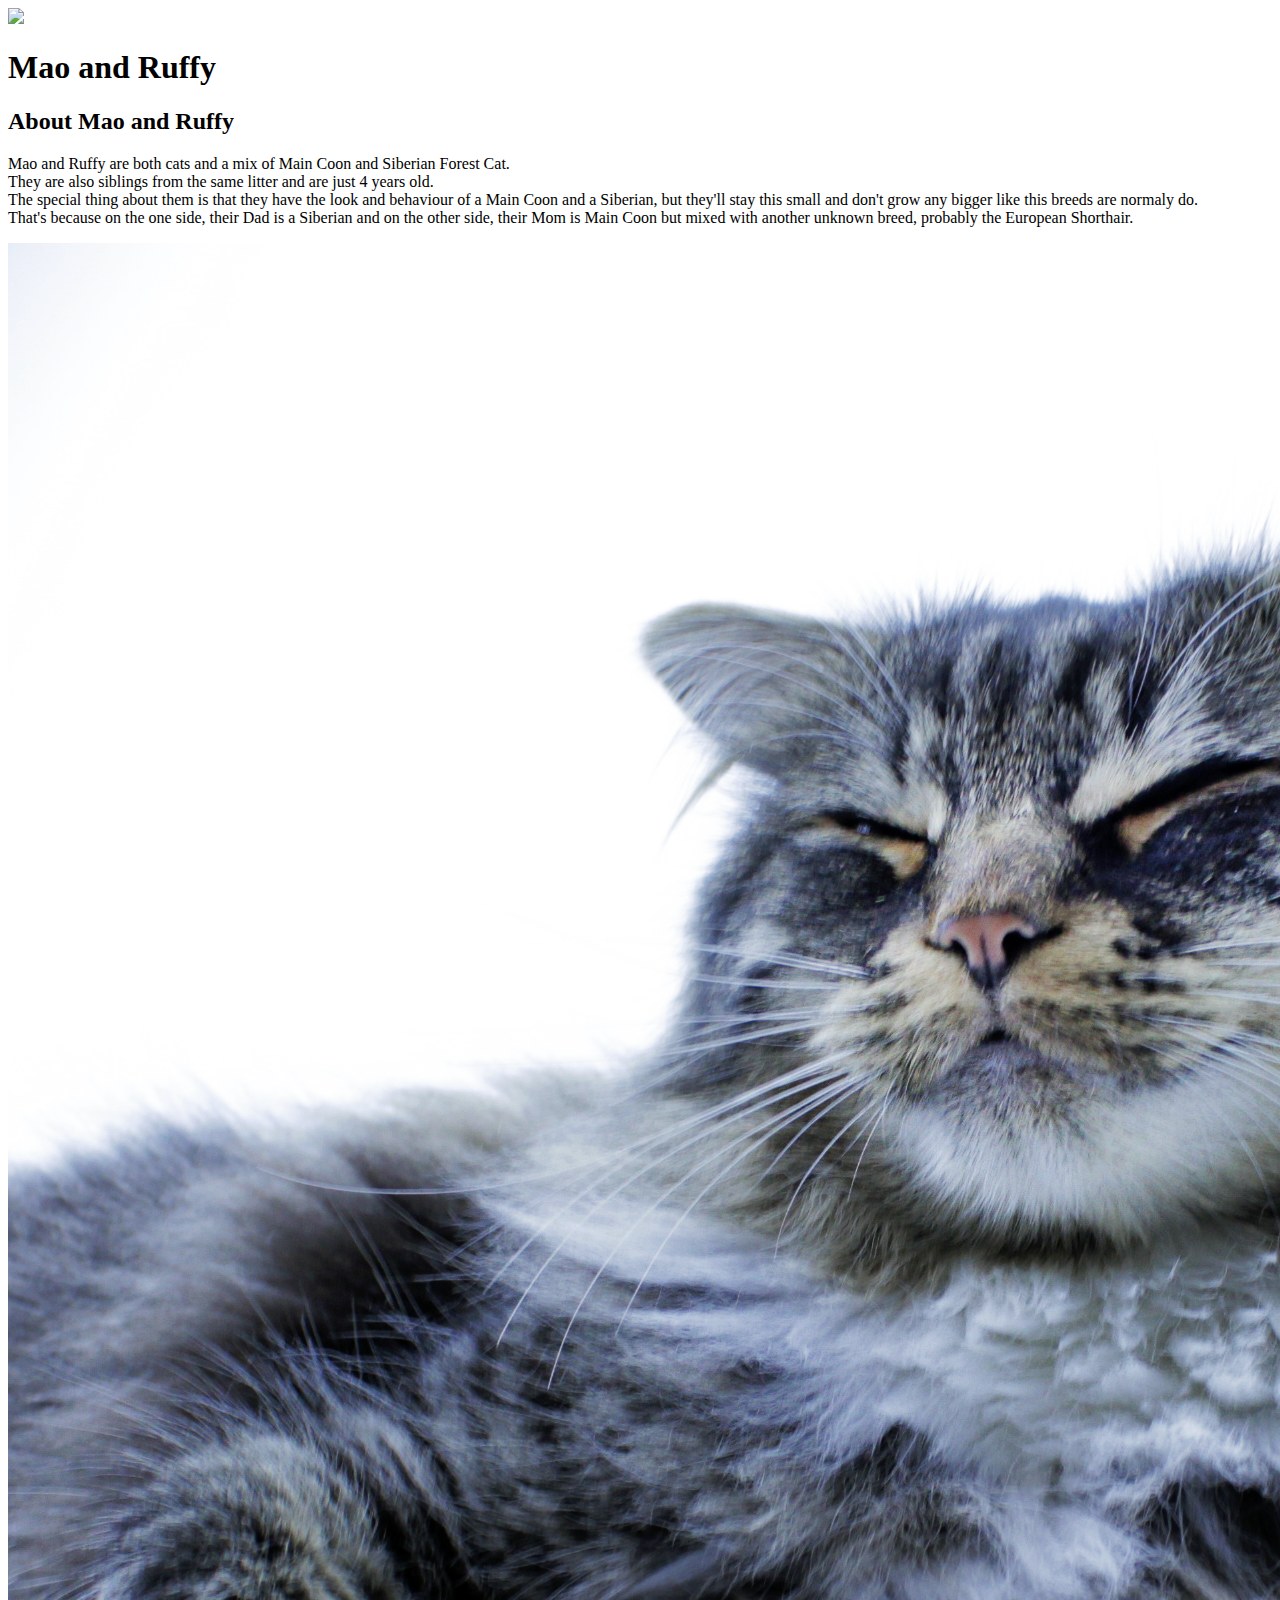
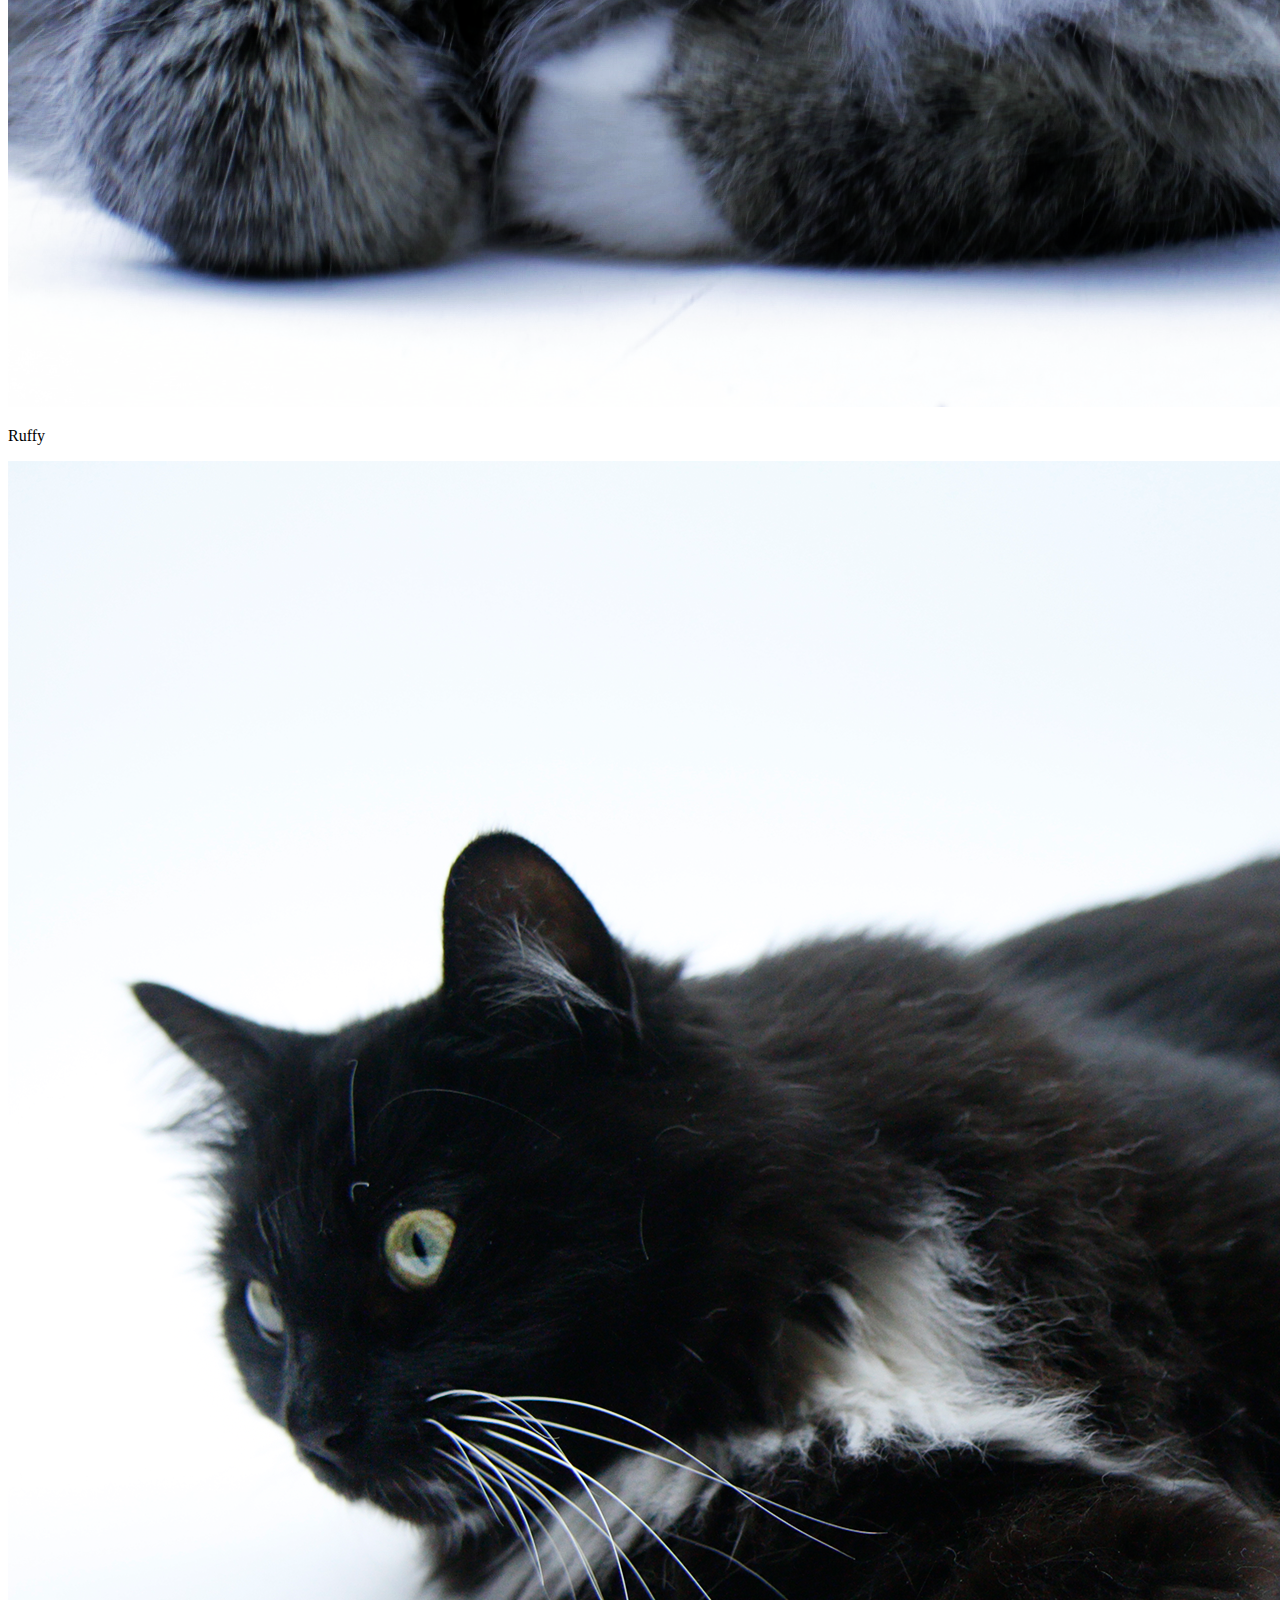
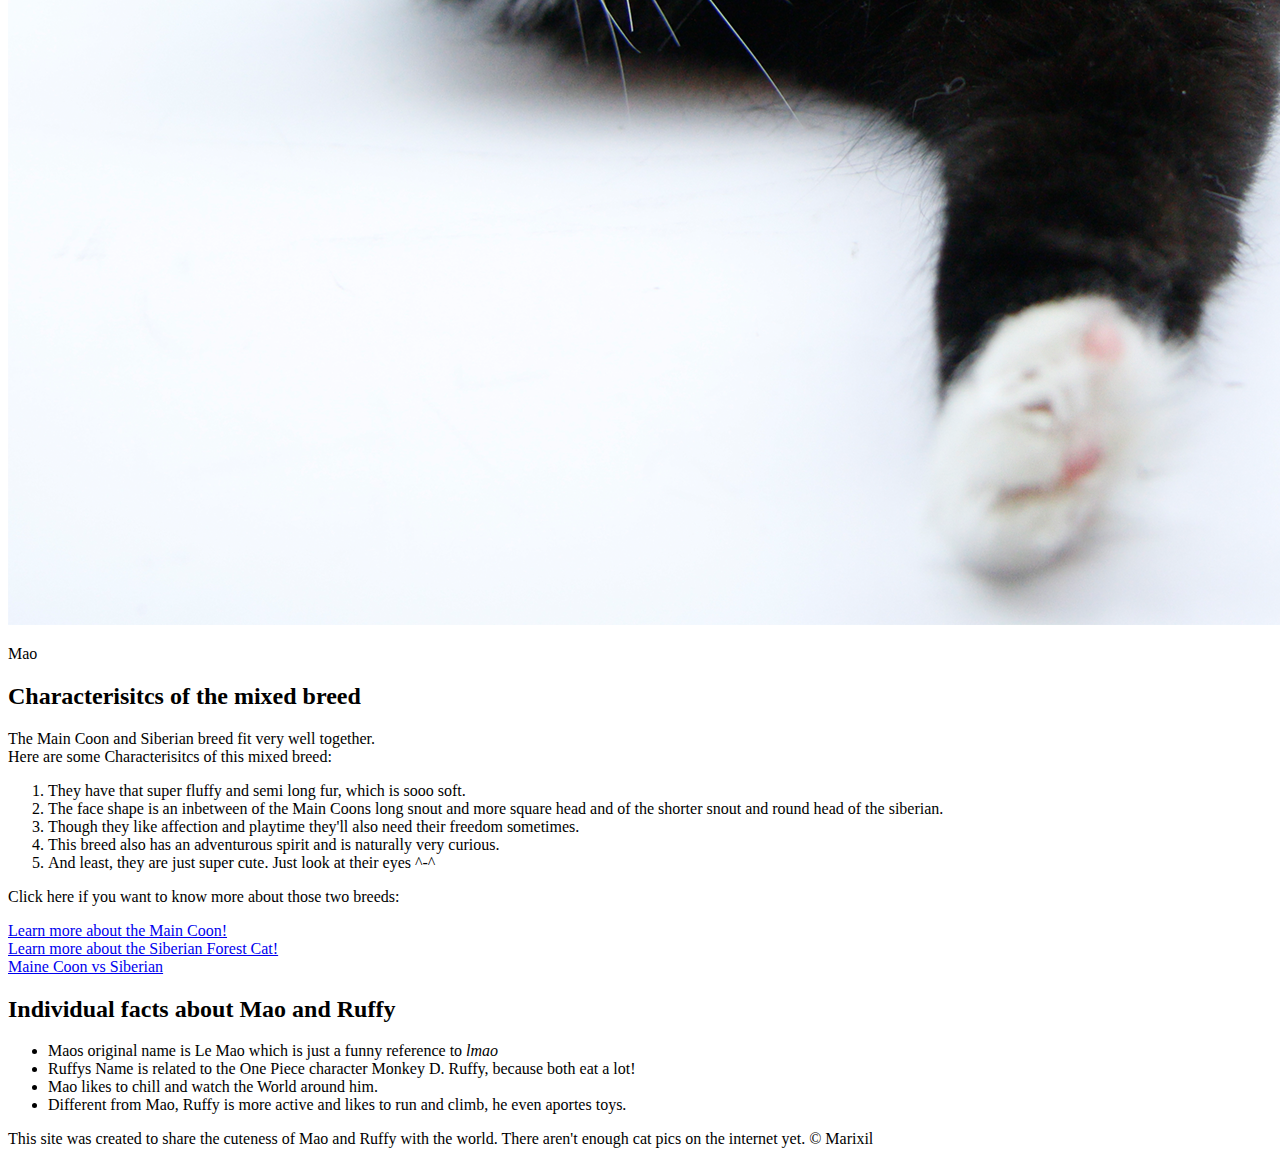
==== index.html @ 7069f0f0 "Added our cat's index file and some images" ====
<!DOCTYPE html>
<html>
<head>
	<meta charset="utf-8">
	<meta name="viewport" content="width=device-width, initial-scale=1">
	<title>Meet Mao and Ruffy</title>
	<link rel="icon" href="img/catlogo.png">
</head>
<body>
	<!-- header element-->
	<header>
		<img src="img/20200229_135935.jpg">
		<h1>Mao and Ruffy</h1>
	</header>
	<!-- main element-->
	<main>
		<h2>About Mao and Ruffy</h2>
		<p>Mao and Ruffy are both cats and a mix of Main Coon and Siberian Forest Cat.<br>
		They are also siblings from the same litter and are just 4 years old.<br>
		The special thing about them is that they have the look and behaviour of a Main Coon and a Siberian, but they'll stay this small and don't grow any bigger like this breeds are normaly do. <br>
		That's because on the one side, their Dad is a Siberian and on the other side, their Mom is Main Coon but mixed with another unknown breed, probably the European Shorthair.</p>
		<img src="img/ruffy.png">
		<p>Ruffy</p>
		<img src="img/mao.png">
		<p>Mao</p>
		<h2>Characterisitcs of the mixed breed</h2>
		<p>The Main Coon and Siberian breed fit very well together.<br> 
		Here are some Characterisitcs of this mixed breed:</p>
		<ol> 
			<li>They have that super fluffy and semi long fur, which is sooo soft. </li>
			<li>The face shape is an inbetween of the Main Coons long snout and more square head and of the shorter snout and round head of the siberian.</li>
			<li>Though they like affection and playtime they'll also need their freedom sometimes.</li>
			<li>This breed also has an adventurous spirit and is naturally very curious.</li>
			<li>And least, they are just super cute. Just look at their eyes ^-^</li>
		</ol>
		<p>Click here if you want to know more about those two breeds:</p>
		<a href="https://www.mainecooncentral.com/" target="_blank" title="www.mainecooncentral.com"> Learn more about the Main Coon!</a> <br>
		<a href="https://www.purina.co.uk/find-a-pet/cat-breeds/siberian-forest" target="_blank" title="https://www.purina.co.uk/find-a-pet/cat-breeds/siberian-forest"> Learn more about the Siberian Forest Cat!</a><br>
		<a href="https://thelittlecarnivore.com/en/blog/what-are-the-differences-maine-coon-siberian-cats" target="_blank" title="https://thelittlecarnivore.com/en/blog/what-are-the-differences-maine-coon-siberian-cats">Maine Coon vs Siberian</a>
		<h2>Individual facts about Mao and Ruffy</h2>
		<ul>
			<li>Maos original name is Le Mao which is just a funny reference to <i>lmao</i></li>
			<li>Ruffys Name is related to the One Piece character Monkey D. Ruffy, because both eat a lot!</li>
			<li>Mao likes to chill and watch the World around him.</li>
			<li>Different from Mao, Ruffy is more active and likes to run and climb, he even aportes toys.</li>
		</ul>
	</main>

		<!-- Footer element -->
		<footer>
			<p>This site was created to share the cuteness of Mao and Ruffy with the world. There aren't enough cat pics on the internet yet.
			&copy; Marixil</p>
</body>
</html>
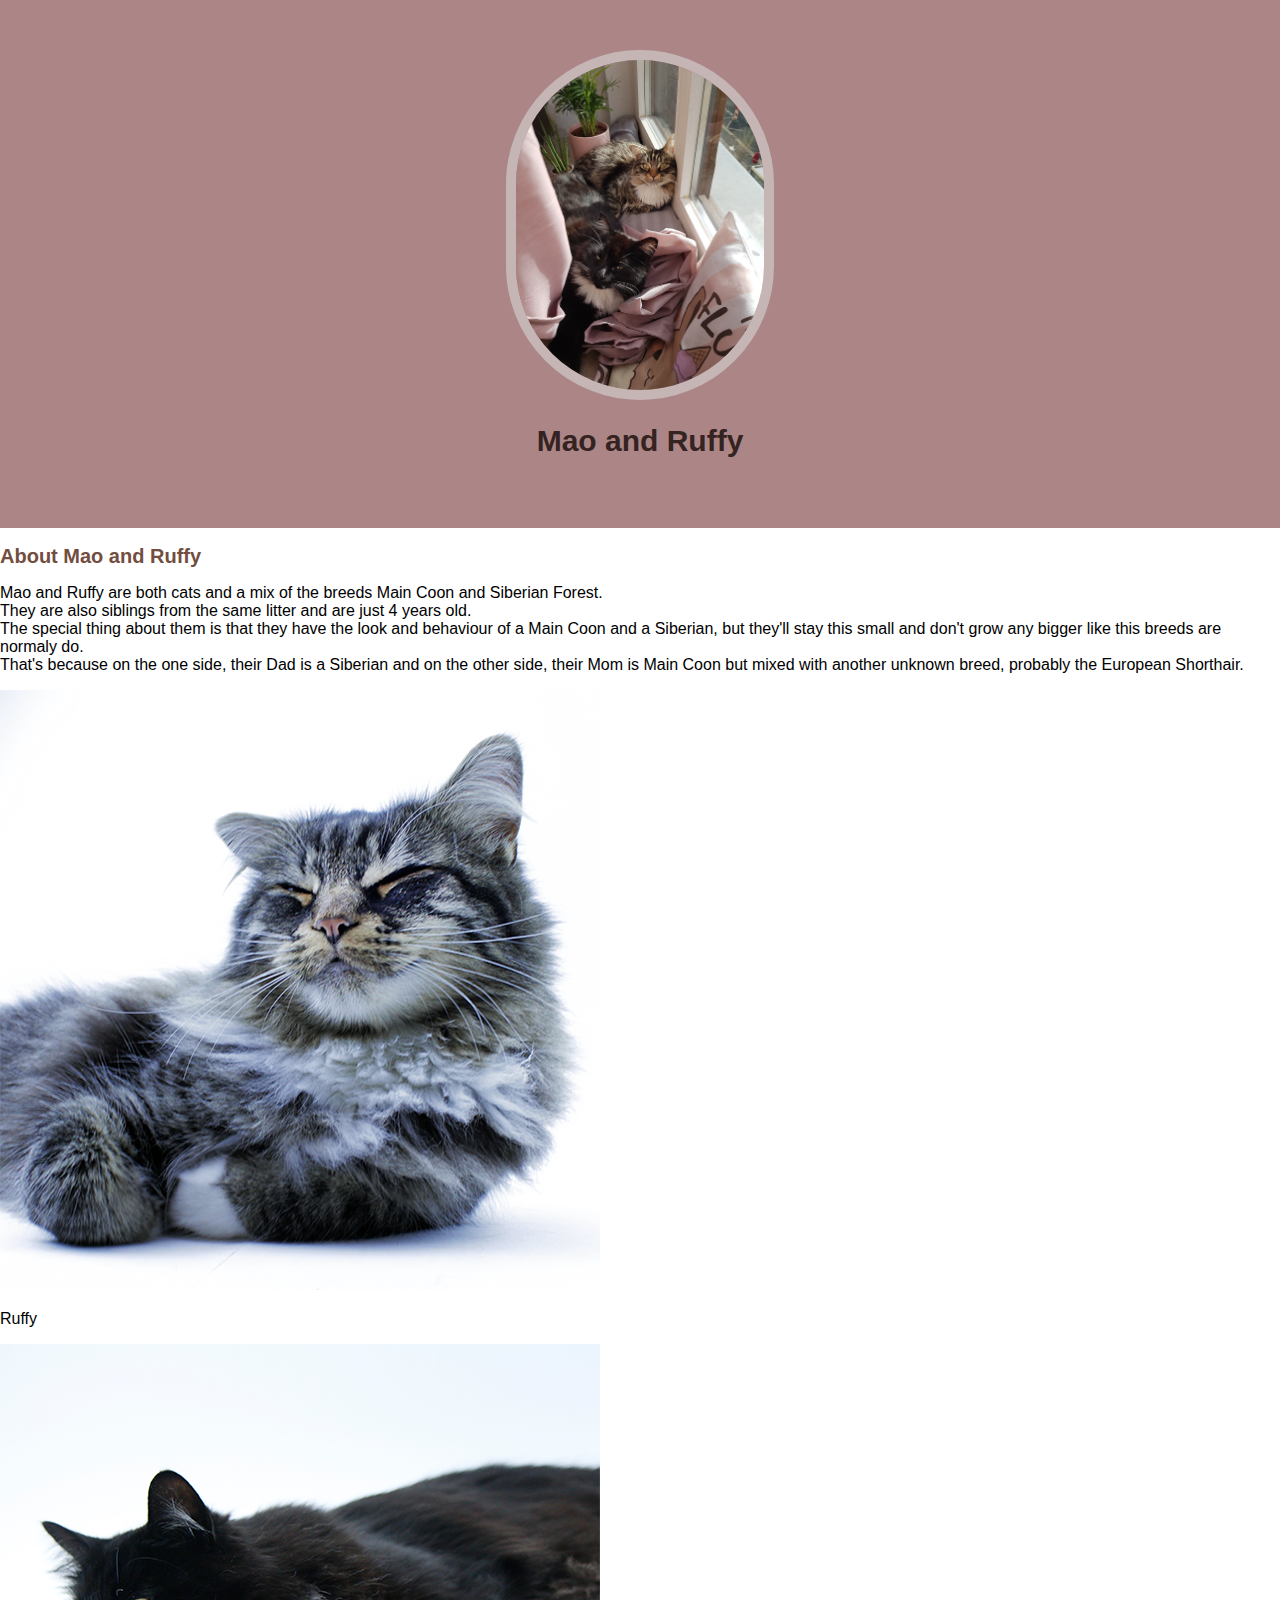
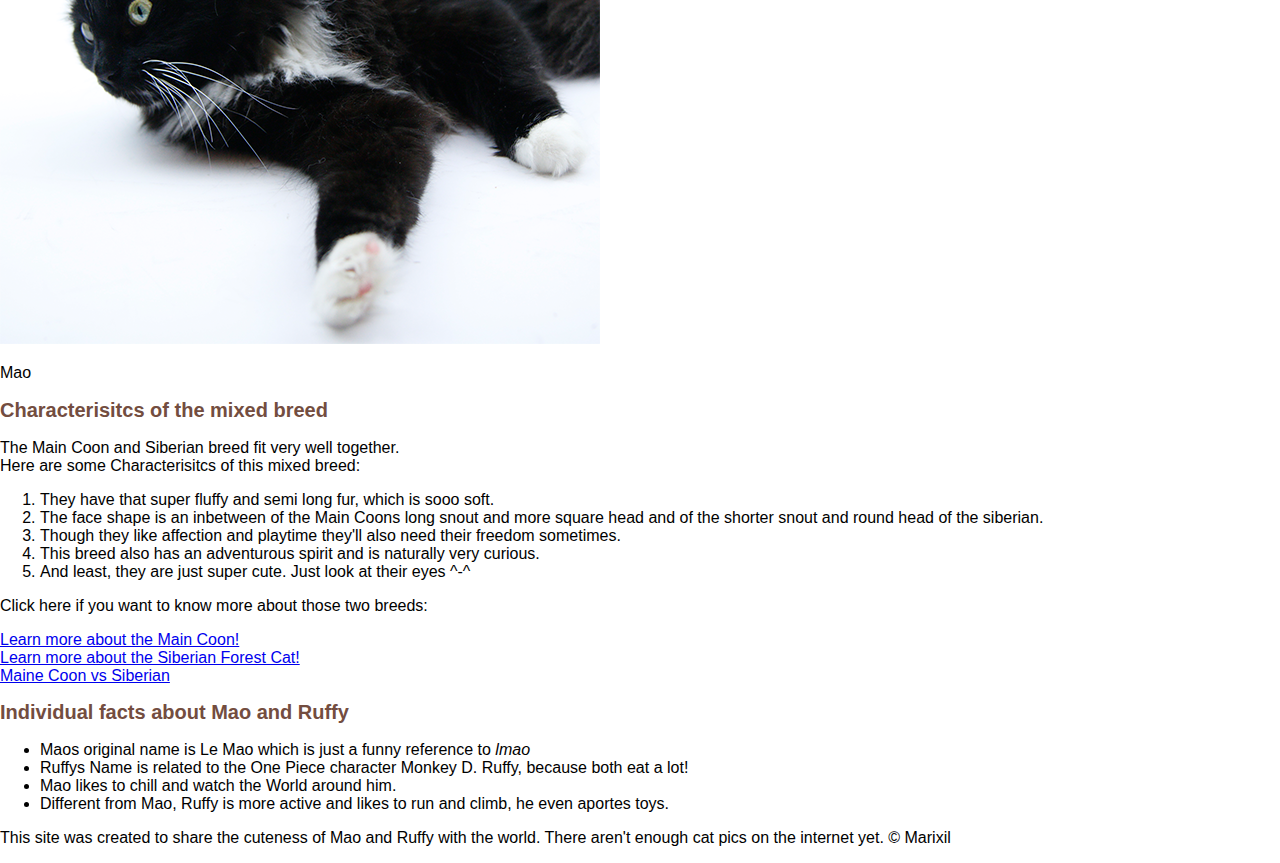
==== commit 55c9808e: "zeug und so" ====
--- a/index.html
+++ b/index.html
@@ -5,17 +5,18 @@
 	<meta name="viewport" content="width=device-width, initial-scale=1">
 	<title>Meet Mao and Ruffy</title>
 	<link rel="icon" href="img/catlogo.png">
+	<link rel="stylesheet" type="text/css" href="css/cats.css">
 </head>
 <body>
 	<!-- header element-->
 	<header>
-		<img src="img/20200229_135935.jpg">
+		<img src="img/20200229_135935.png">
 		<h1>Mao and Ruffy</h1>
 	</header>
 	<!-- main element-->
 	<main>
 		<h2>About Mao and Ruffy</h2>
-		<p>Mao and Ruffy are both cats and a mix of Main Coon and Siberian Forest Cat.<br>
+		<p>Mao and Ruffy are both cats and a mix of the breeds Main Coon and Siberian Forest.<br>
 		They are also siblings from the same litter and are just 4 years old.<br>
 		The special thing about them is that they have the look and behaviour of a Main Coon and a Siberian, but they'll stay this small and don't grow any bigger like this breeds are normaly do. <br>
 		That's because on the one side, their Dad is a Siberian and on the other side, their Mom is Main Coon but mixed with another unknown breed, probably the European Shorthair.</p>
--- a/css/cats.css
+++ b/css/cats.css
@@ -0,0 +1,31 @@
+body{
+	margin: 0;
+	font-family:Georgia, Gill Sans, Arial, sans-serif;
+	
+}
+
+header{
+	background-color: #ac8687;
+	text-align: center;
+	padding-top: 50px;
+	padding-bottom: 50px;
+
+}
+header h1{
+	font-size: 30px; 
+	color: #352321;
+	
+
+}
+
+header img{
+	border-radius: 200px;
+	height: 330px;
+	border:10px solid #c5b5b5;
+
+}
+
+h2{
+ font-size: 20px; 
+ color: #734d40;"
+}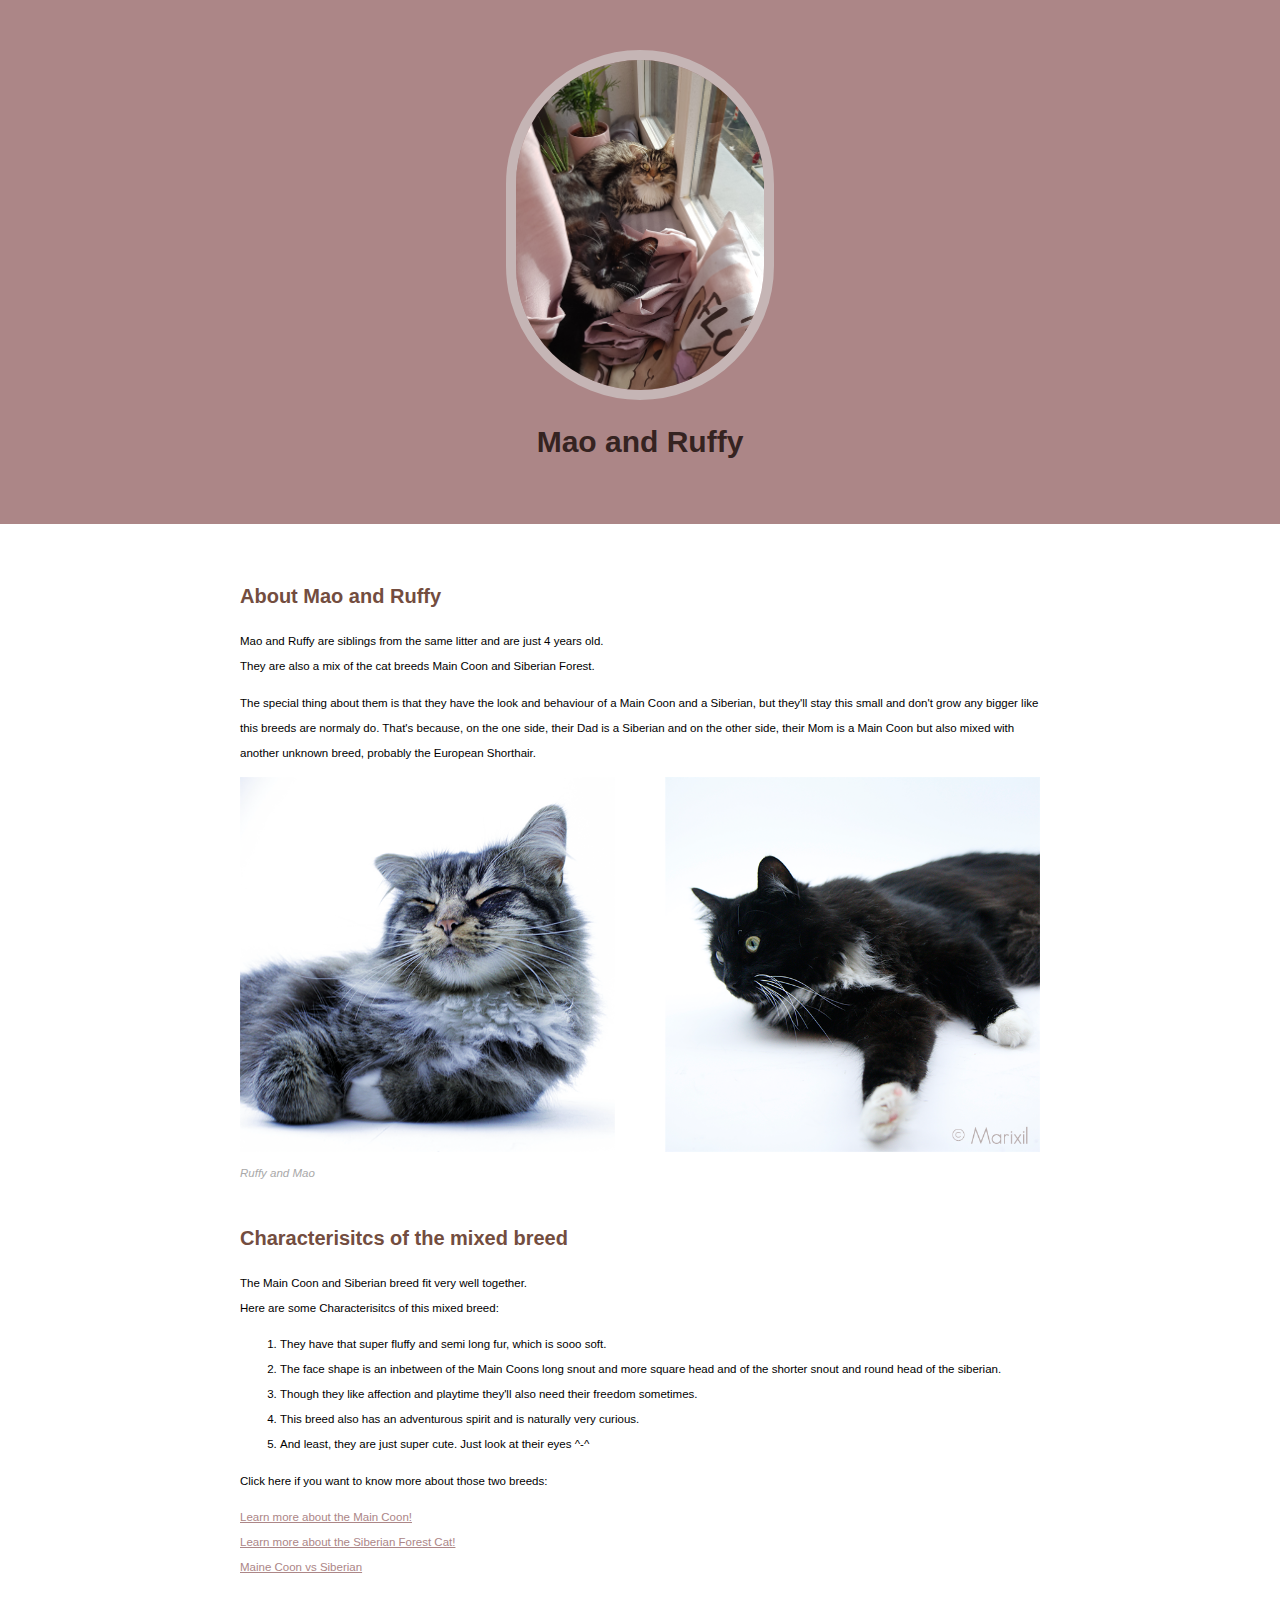
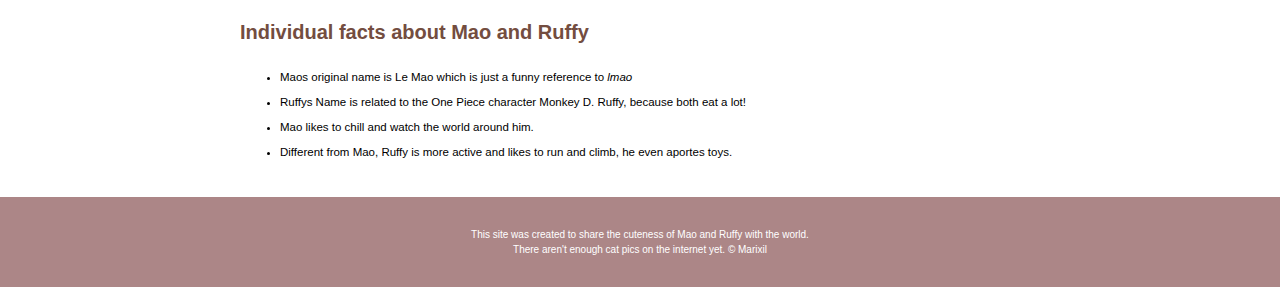
==== commit 04843305: "Wrote css for our cats website" ====
--- a/index.html
+++ b/index.html
@@ -16,14 +16,12 @@
 	<!-- main element-->
 	<main>
 		<h2>About Mao and Ruffy</h2>
-		<p>Mao and Ruffy are both cats and a mix of the breeds Main Coon and Siberian Forest.<br>
-		They are also siblings from the same litter and are just 4 years old.<br>
-		The special thing about them is that they have the look and behaviour of a Main Coon and a Siberian, but they'll stay this small and don't grow any bigger like this breeds are normaly do. <br>
-		That's because on the one side, their Dad is a Siberian and on the other side, their Mom is Main Coon but mixed with another unknown breed, probably the European Shorthair.</p>
-		<img src="img/ruffy.png">
-		<p>Ruffy</p>
-		<img src="img/mao.png">
-		<p>Mao</p>
+		<p>Mao and Ruffy are siblings from the same litter and are just 4 years old.<br>
+		They are also a mix of the cat breeds Main Coon and Siberian Forest.</p>
+		<p>The special thing about them is that they have the look and behaviour of a Main Coon and a Siberian, but they'll stay this small and don't grow any bigger like this breeds are normaly do. That's because, on the one side, their Dad is a Siberian and on the other side, their Mom is a Main Coon but also mixed with another unknown breed, probably the European Shorthair.</p>
+		
+		<img src="img/maoruffy.png">
+		<p class="caption">Ruffy and Mao</p>
 		<h2>Characterisitcs of the mixed breed</h2>
 		<p>The Main Coon and Siberian breed fit very well together.<br> 
 		Here are some Characterisitcs of this mixed breed:</p>
@@ -42,14 +40,14 @@
 		<ul>
 			<li>Maos original name is Le Mao which is just a funny reference to <i>lmao</i></li>
 			<li>Ruffys Name is related to the One Piece character Monkey D. Ruffy, because both eat a lot!</li>
-			<li>Mao likes to chill and watch the World around him.</li>
+			<li>Mao likes to chill and watch the world around him.</li>
 			<li>Different from Mao, Ruffy is more active and likes to run and climb, he even aportes toys.</li>
 		</ul>
 	</main>
 
 		<!-- Footer element -->
 		<footer>
-			<p>This site was created to share the cuteness of Mao and Ruffy with the world. There aren't enough cat pics on the internet yet.
+			<p>This site was created to share the cuteness of Mao and Ruffy with the world.<br> There aren't enough cat pics on the internet yet.
 			&copy; Marixil</p>
 </body>
 </html>--- a/css/cats.css
+++ b/css/cats.css
@@ -1,7 +1,8 @@
 body{
 	margin: 0;
-	font-family:Georgia, Gill Sans, Arial, sans-serif;
-	
+	font-size: 11.5px;
+	line-height: 25px;
+	font-family: Arial, sans-serif;
 }
 
 header{
@@ -24,8 +25,45 @@
 	border:10px solid #c5b5b5;
 
 }
+h1, h2{
+	font-family:Georgia, Gill Sans, sans-serif;
+}
 
 h2{
  font-size: 20px; 
- color: #734d40;"
+ color: #734d40;
+ margin: 40px 0 20px;
+}
+
+
+main{
+	max-width: 800px;
+	margin: 0 auto;
+	padding: 20px;
+}
+main img{
+	max-width: 100%;
+}
+
+a{
+	color: #ac8687;
+}
+a:hover{
+	color: white;
+	background-color: gray;
+}
+footer{
+	background-color: #ac8687;
+	text-align: center;
+	font-size: 10px;
+	line-height: 15px;
+	color: white;
+	padding: 20px;
+	margin: 0;
+}
+
+p.caption{
+	color: darkgray;
+	font-style: italic;
+	margin-top:0;
 }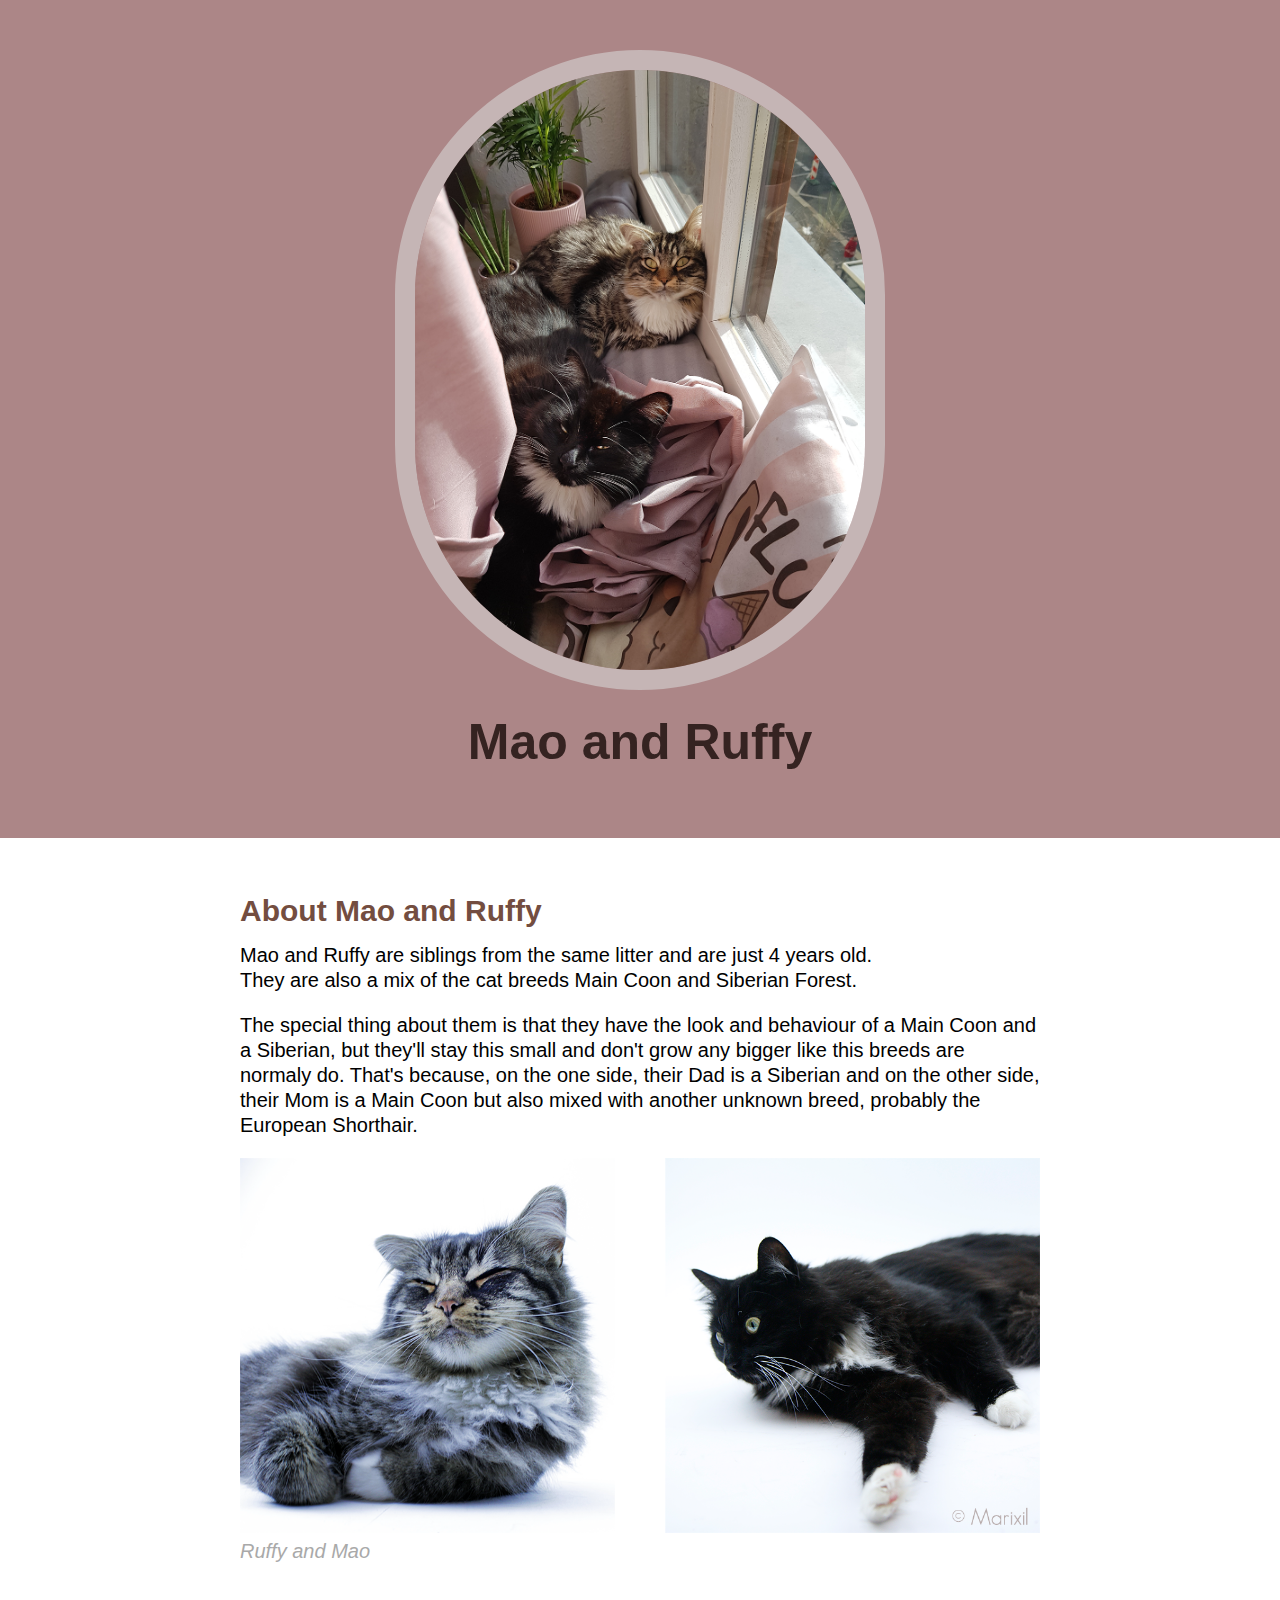
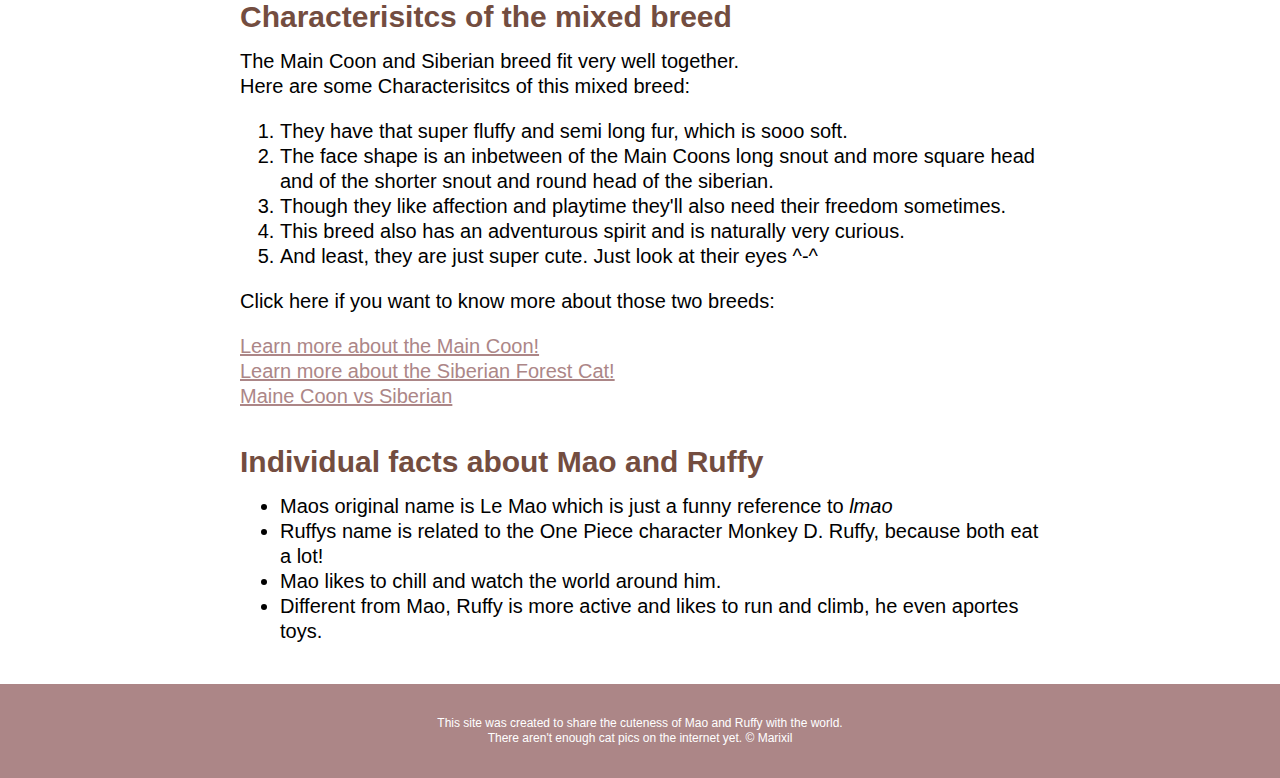
==== commit daec9754: "Changed for Mobile" ====
--- a/index.html
+++ b/index.html
@@ -39,12 +39,12 @@
 		<h2>Individual facts about Mao and Ruffy</h2>
 		<ul>
 			<li>Maos original name is Le Mao which is just a funny reference to <i>lmao</i></li>
-			<li>Ruffys Name is related to the One Piece character Monkey D. Ruffy, because both eat a lot!</li>
+			<li>Ruffys name is related to the One Piece character Monkey D. Ruffy, because both eat a lot!</li>
 			<li>Mao likes to chill and watch the world around him.</li>
 			<li>Different from Mao, Ruffy is more active and likes to run and climb, he even aportes toys.</li>
 		</ul>
 	</main>
-
+		<!-- header img max-width: 800px;-->
 		<!-- Footer element -->
 		<footer>
 			<p>This site was created to share the cuteness of Mao and Ruffy with the world.<br> There aren't enough cat pics on the internet yet.
--- a/css/cats.css
+++ b/css/cats.css
@@ -1,6 +1,6 @@
 body{
 	margin: 0;
-	font-size: 11.5px;
+	font-size: 20px;
 	line-height: 25px;
 	font-family: Arial, sans-serif;
 }
@@ -10,27 +10,27 @@
 	text-align: center;
 	padding-top: 50px;
 	padding-bottom: 50px;
+}
 
-}
 header h1{
-	font-size: 30px; 
+	font-size: 50px; 
 	color: #352321;
-	
-
 }
 
 header img{
-	border-radius: 200px;
-	height: 330px;
-	border:10px solid #c5b5b5;
+	border-radius: 350px;
+	height: 600px;
+	max-width: 800px;
+	border:20px solid #c5b5b5;
+	 
+}
 
-}
 h1, h2{
 	font-family:Georgia, Gill Sans, sans-serif;
 }
 
 h2{
- font-size: 20px; 
+ font-size: 30px; 
  color: #734d40;
  margin: 40px 0 20px;
 }
@@ -55,7 +55,7 @@
 footer{
 	background-color: #ac8687;
 	text-align: center;
-	font-size: 10px;
+	font-size: 12px;
 	line-height: 15px;
 	color: white;
 	padding: 20px;
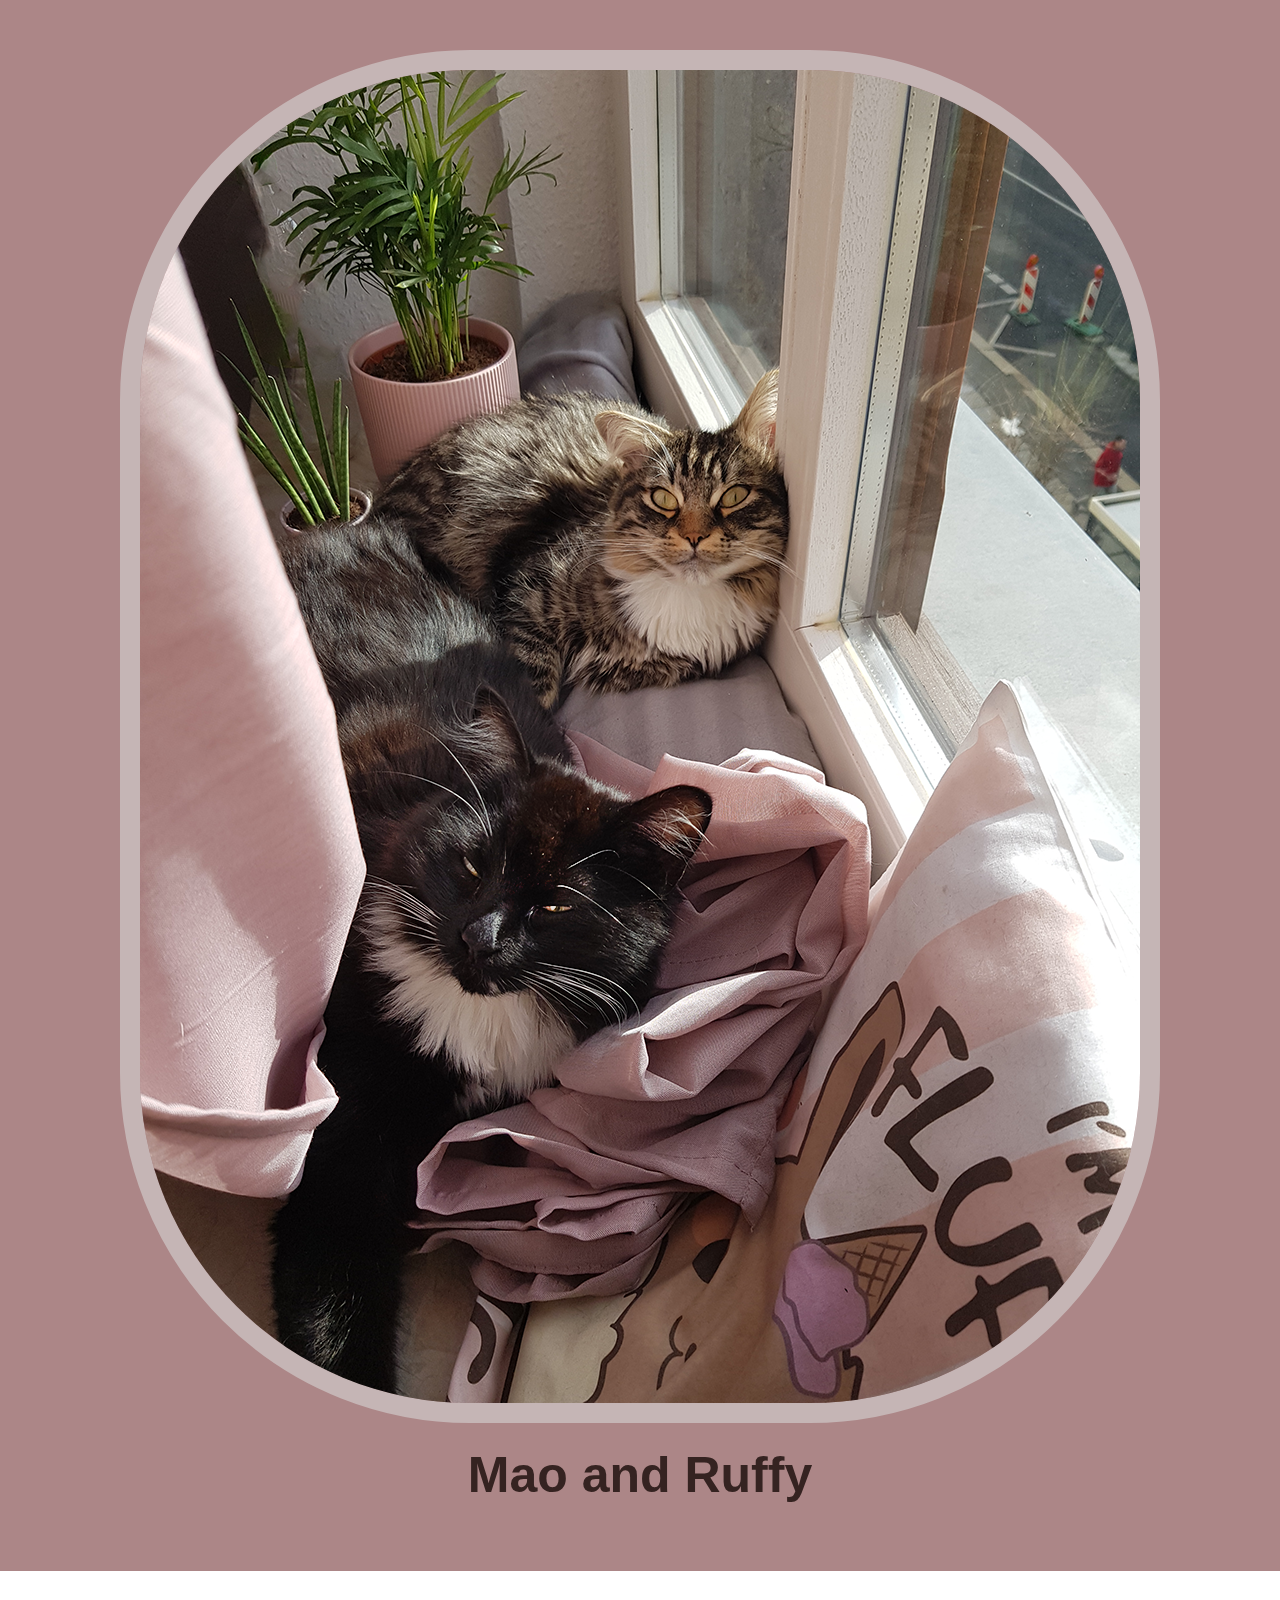
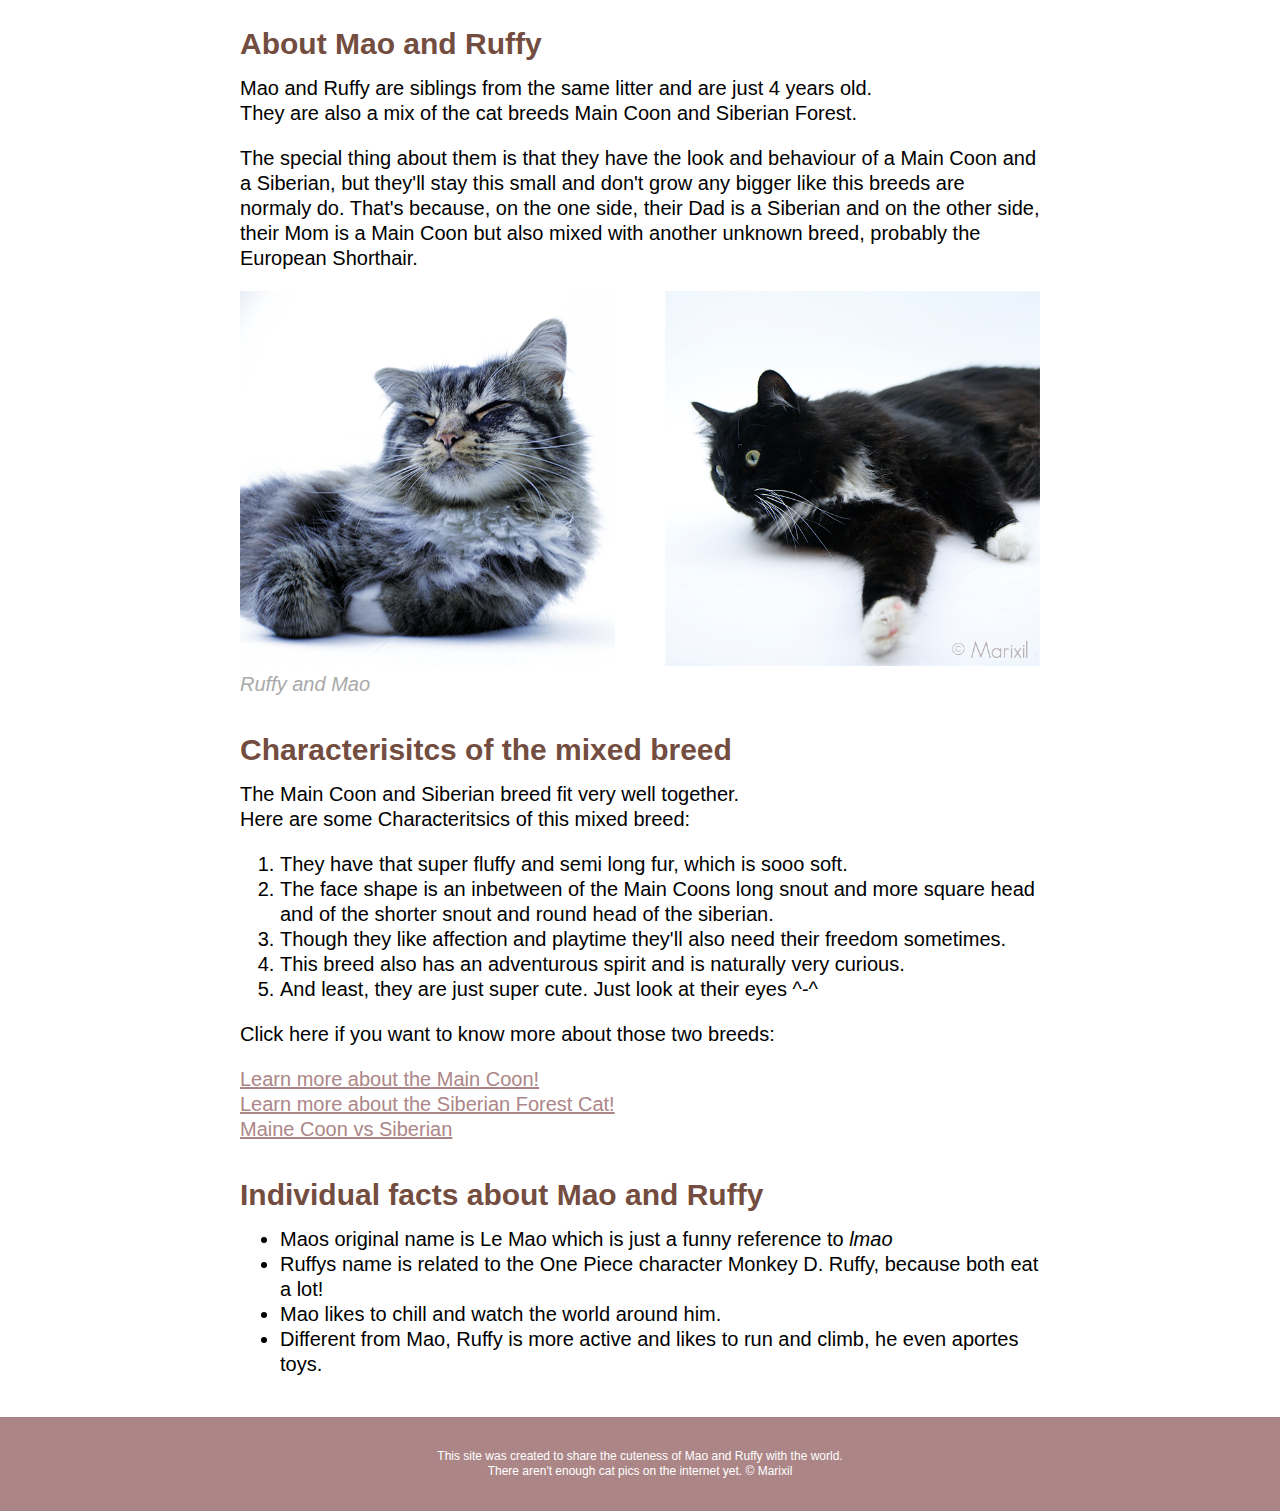
==== commit 443a8a4d: "Fixing of Typo mistake" ====
--- a/index.html
+++ b/index.html
@@ -24,7 +24,7 @@
 		<p class="caption">Ruffy and Mao</p>
 		<h2>Characterisitcs of the mixed breed</h2>
 		<p>The Main Coon and Siberian breed fit very well together.<br> 
-		Here are some Characterisitcs of this mixed breed:</p>
+		Here are some Characteritsics of this mixed breed:</p>
 		<ol> 
 			<li>They have that super fluffy and semi long fur, which is sooo soft. </li>
 			<li>The face shape is an inbetween of the Main Coons long snout and more square head and of the shorter snout and round head of the siberian.</li>
@@ -44,7 +44,7 @@
 			<li>Different from Mao, Ruffy is more active and likes to run and climb, he even aportes toys.</li>
 		</ul>
 	</main>
-		<!-- header img max-width: 800px;-->
+	
 		<!-- Footer element -->
 		<footer>
 			<p>This site was created to share the cuteness of Mao and Ruffy with the world.<br> There aren't enough cat pics on the internet yet.
--- a/css/cats.css
+++ b/css/cats.css
@@ -15,12 +15,13 @@
 header h1{
 	font-size: 50px; 
 	color: #352321;
+	
 }
 
 header img{
 	border-radius: 350px;
-	height: 600px;
-	max-width: 800px;
+	  max-width: 80%;
+  height:100%;
 	border:20px solid #c5b5b5;
 	 
 }
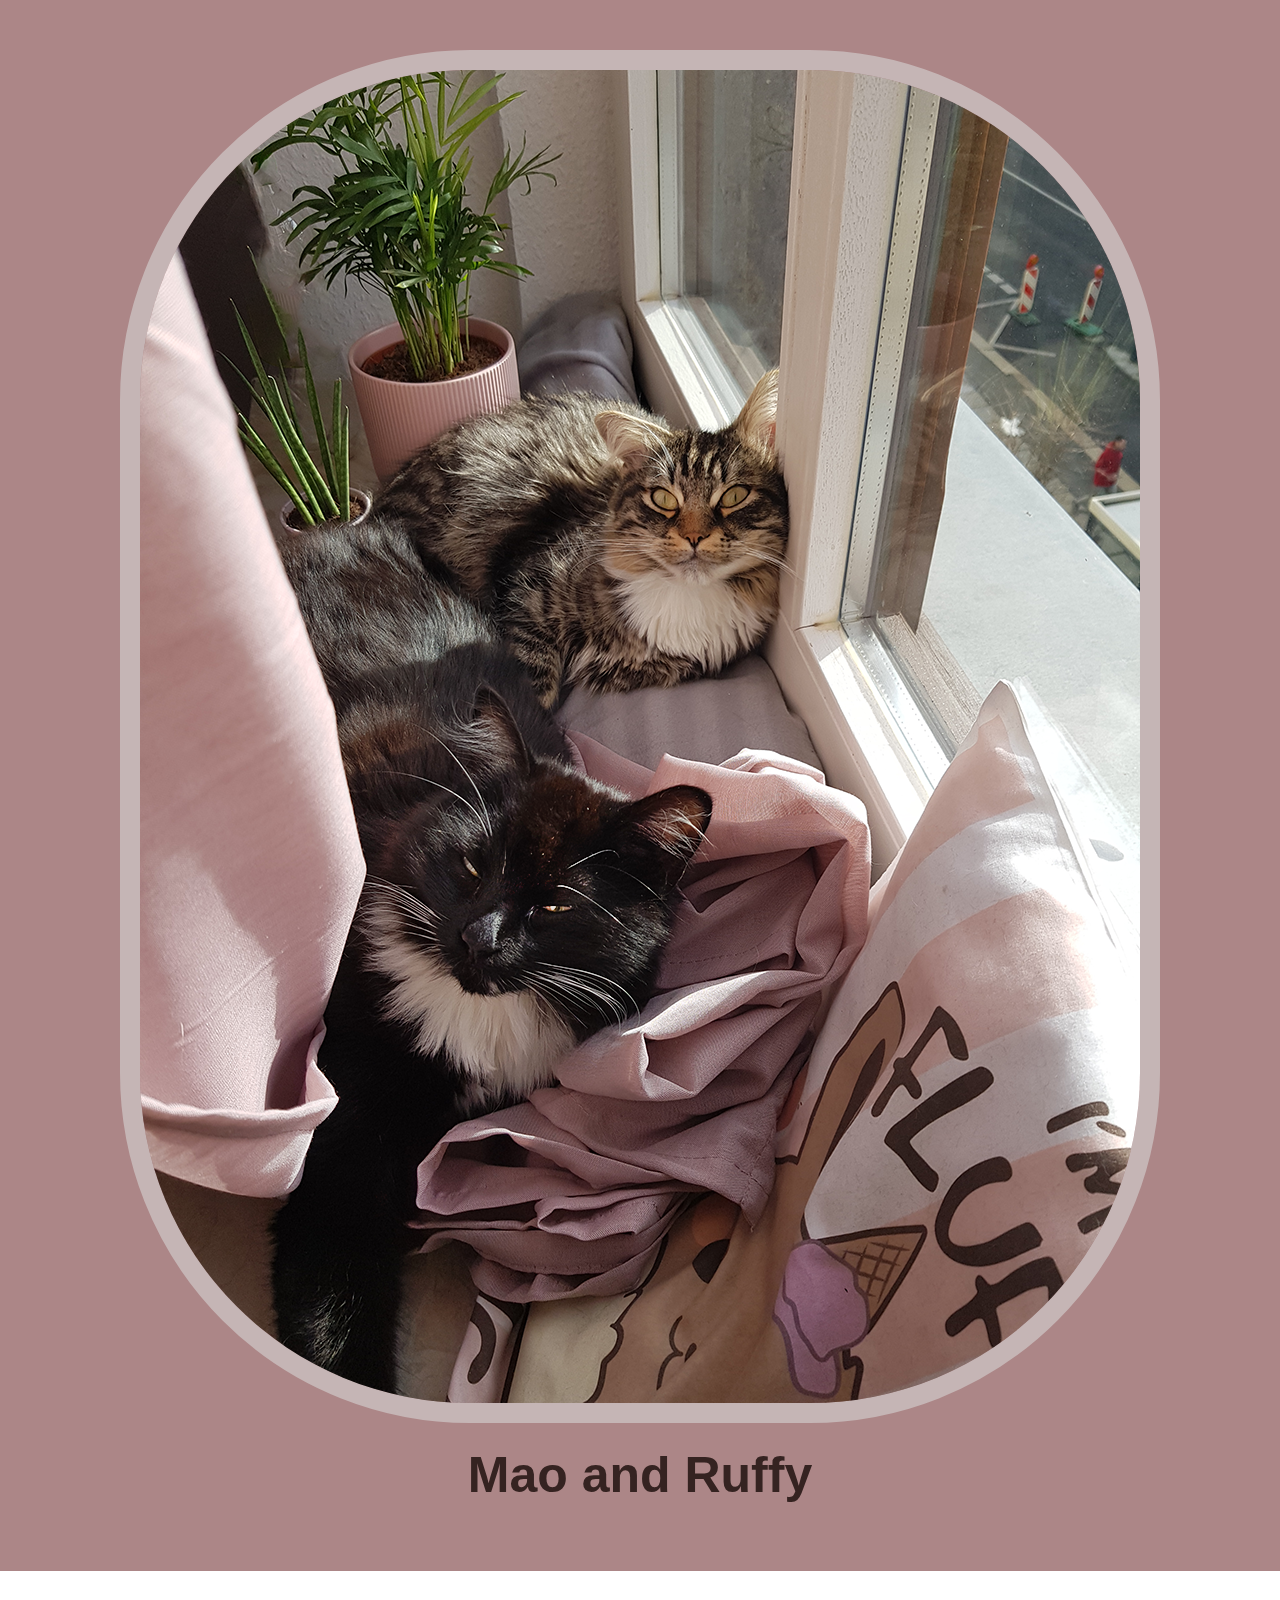
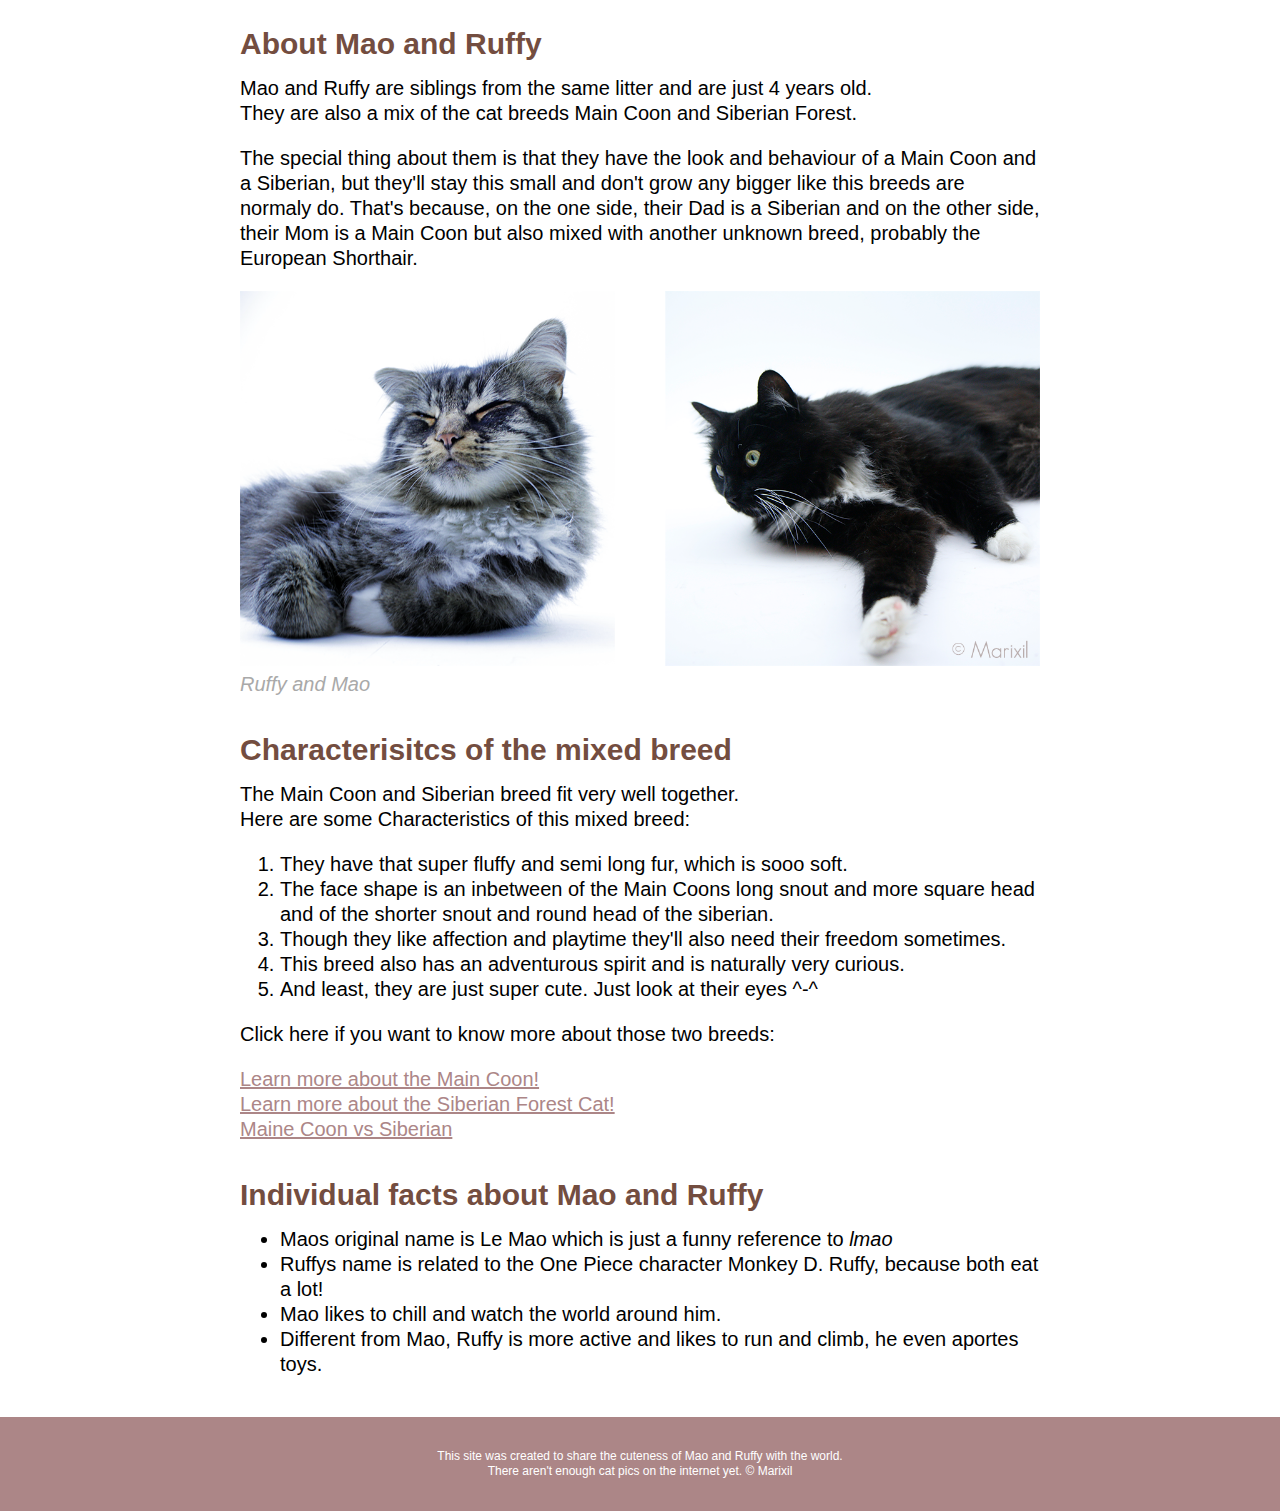
==== commit c56fba32: "Update index.html" ====
--- a/index.html
+++ b/index.html
@@ -24,7 +24,7 @@
 		<p class="caption">Ruffy and Mao</p>
 		<h2>Characterisitcs of the mixed breed</h2>
 		<p>The Main Coon and Siberian breed fit very well together.<br> 
-		Here are some Characteritsics of this mixed breed:</p>
+		Here are some Characteristics of this mixed breed:</p>
 		<ol> 
 			<li>They have that super fluffy and semi long fur, which is sooo soft. </li>
 			<li>The face shape is an inbetween of the Main Coons long snout and more square head and of the shorter snout and round head of the siberian.</li>
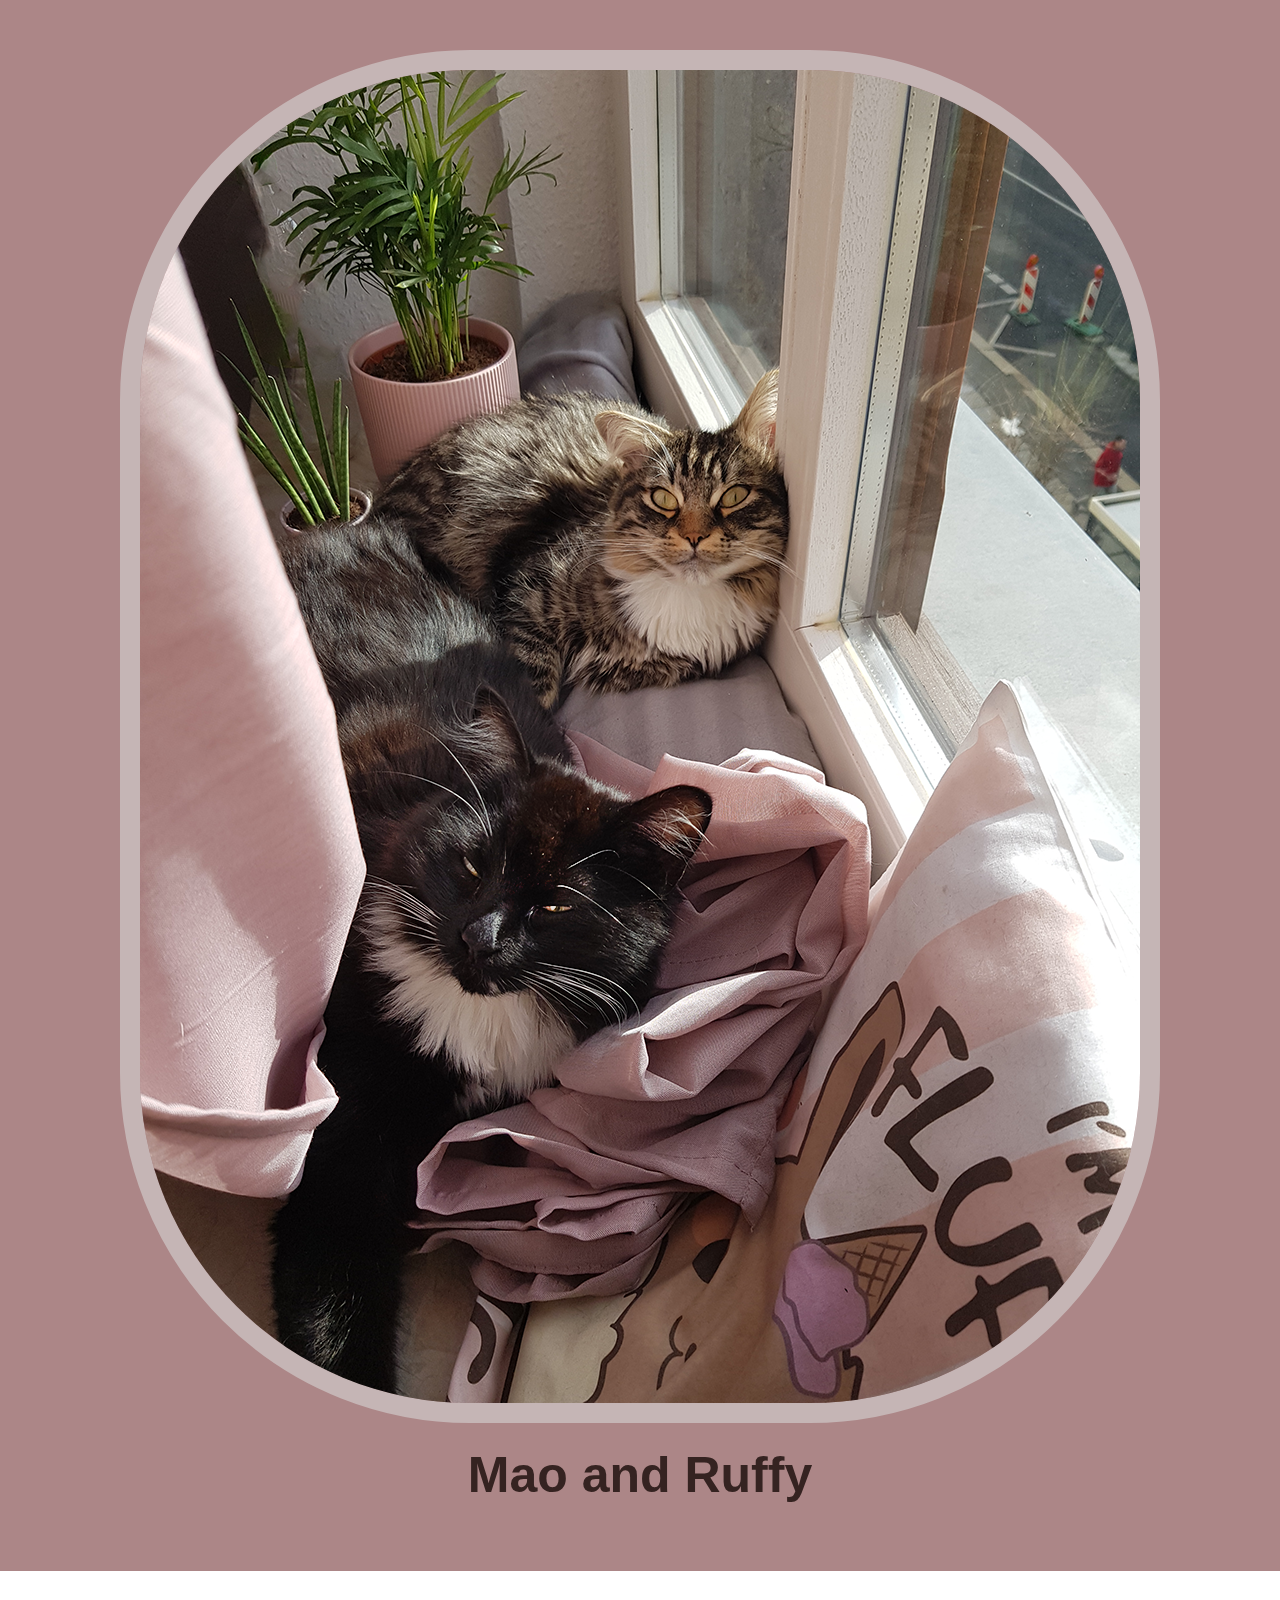
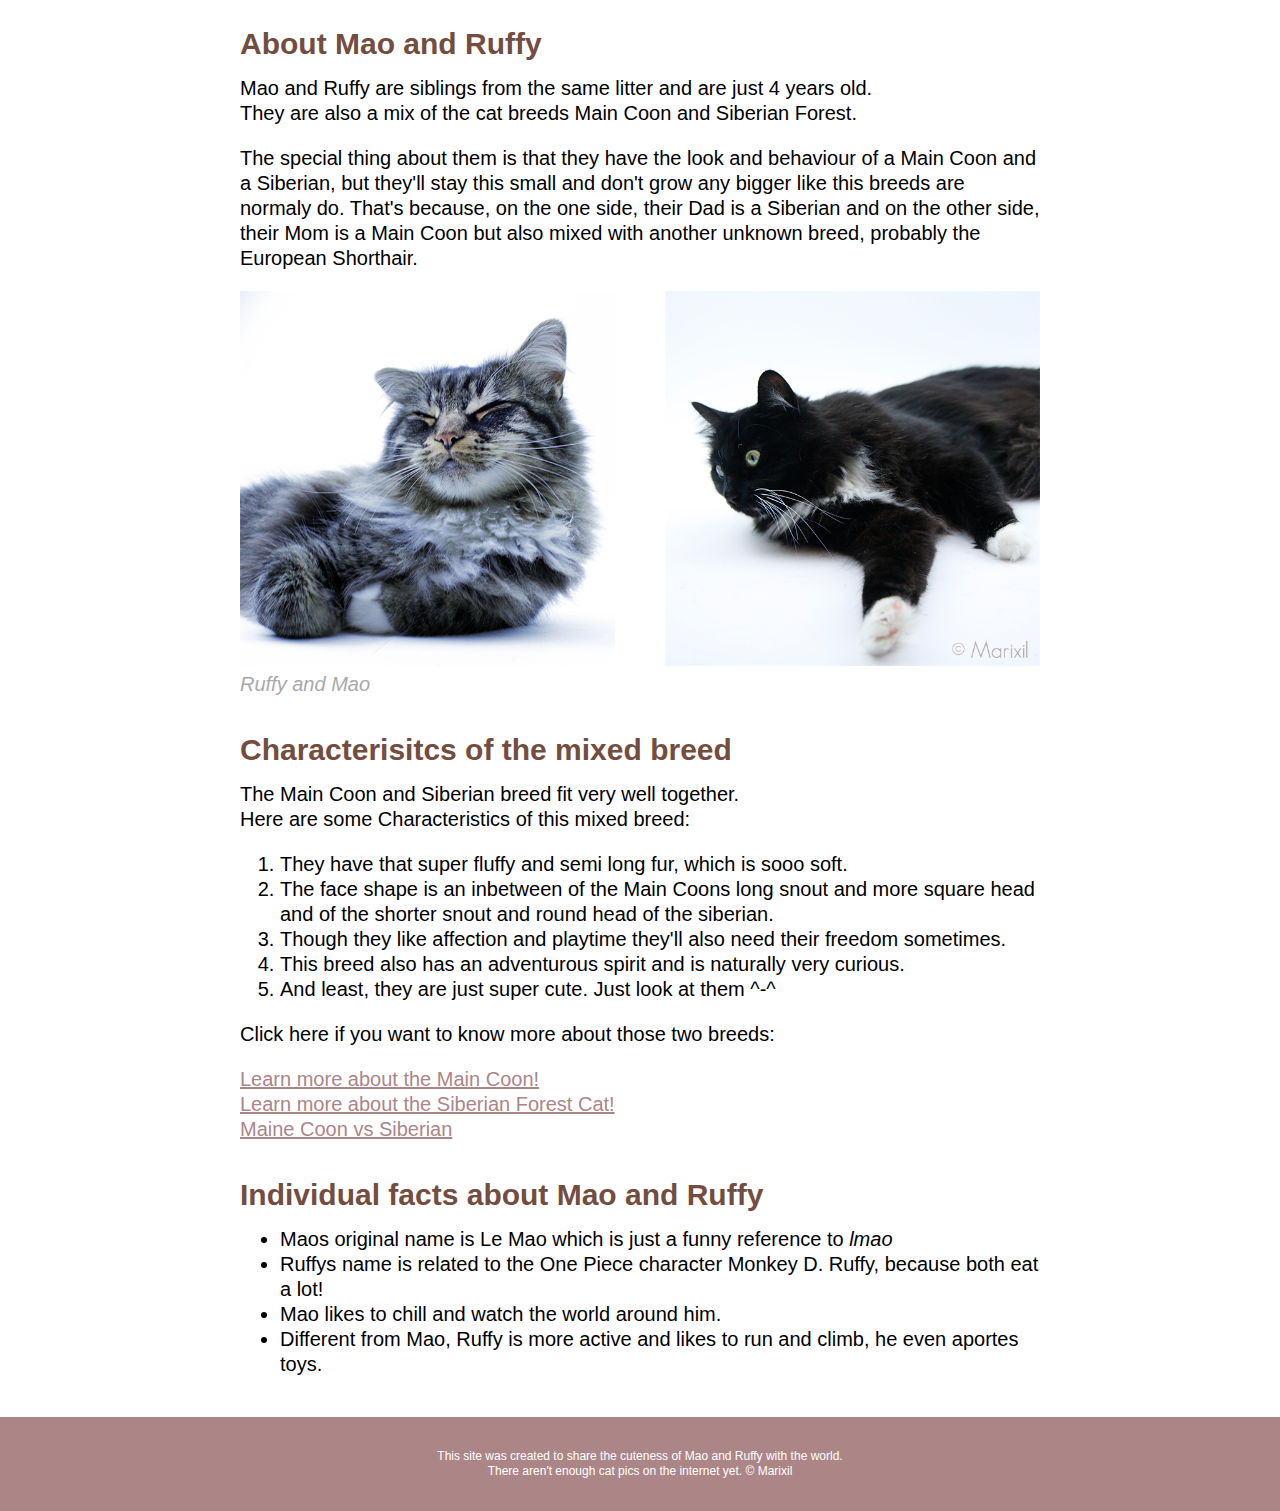
==== commit 4f196dea: "Update index.html" ====
--- a/index.html
+++ b/index.html
@@ -30,7 +30,7 @@
 			<li>The face shape is an inbetween of the Main Coons long snout and more square head and of the shorter snout and round head of the siberian.</li>
 			<li>Though they like affection and playtime they'll also need their freedom sometimes.</li>
 			<li>This breed also has an adventurous spirit and is naturally very curious.</li>
-			<li>And least, they are just super cute. Just look at their eyes ^-^</li>
+			<li>And least, they are just super cute. Just look at them ^-^</li>
 		</ol>
 		<p>Click here if you want to know more about those two breeds:</p>
 		<a href="https://www.mainecooncentral.com/" target="_blank" title="www.mainecooncentral.com"> Learn more about the Main Coon!</a> <br>
